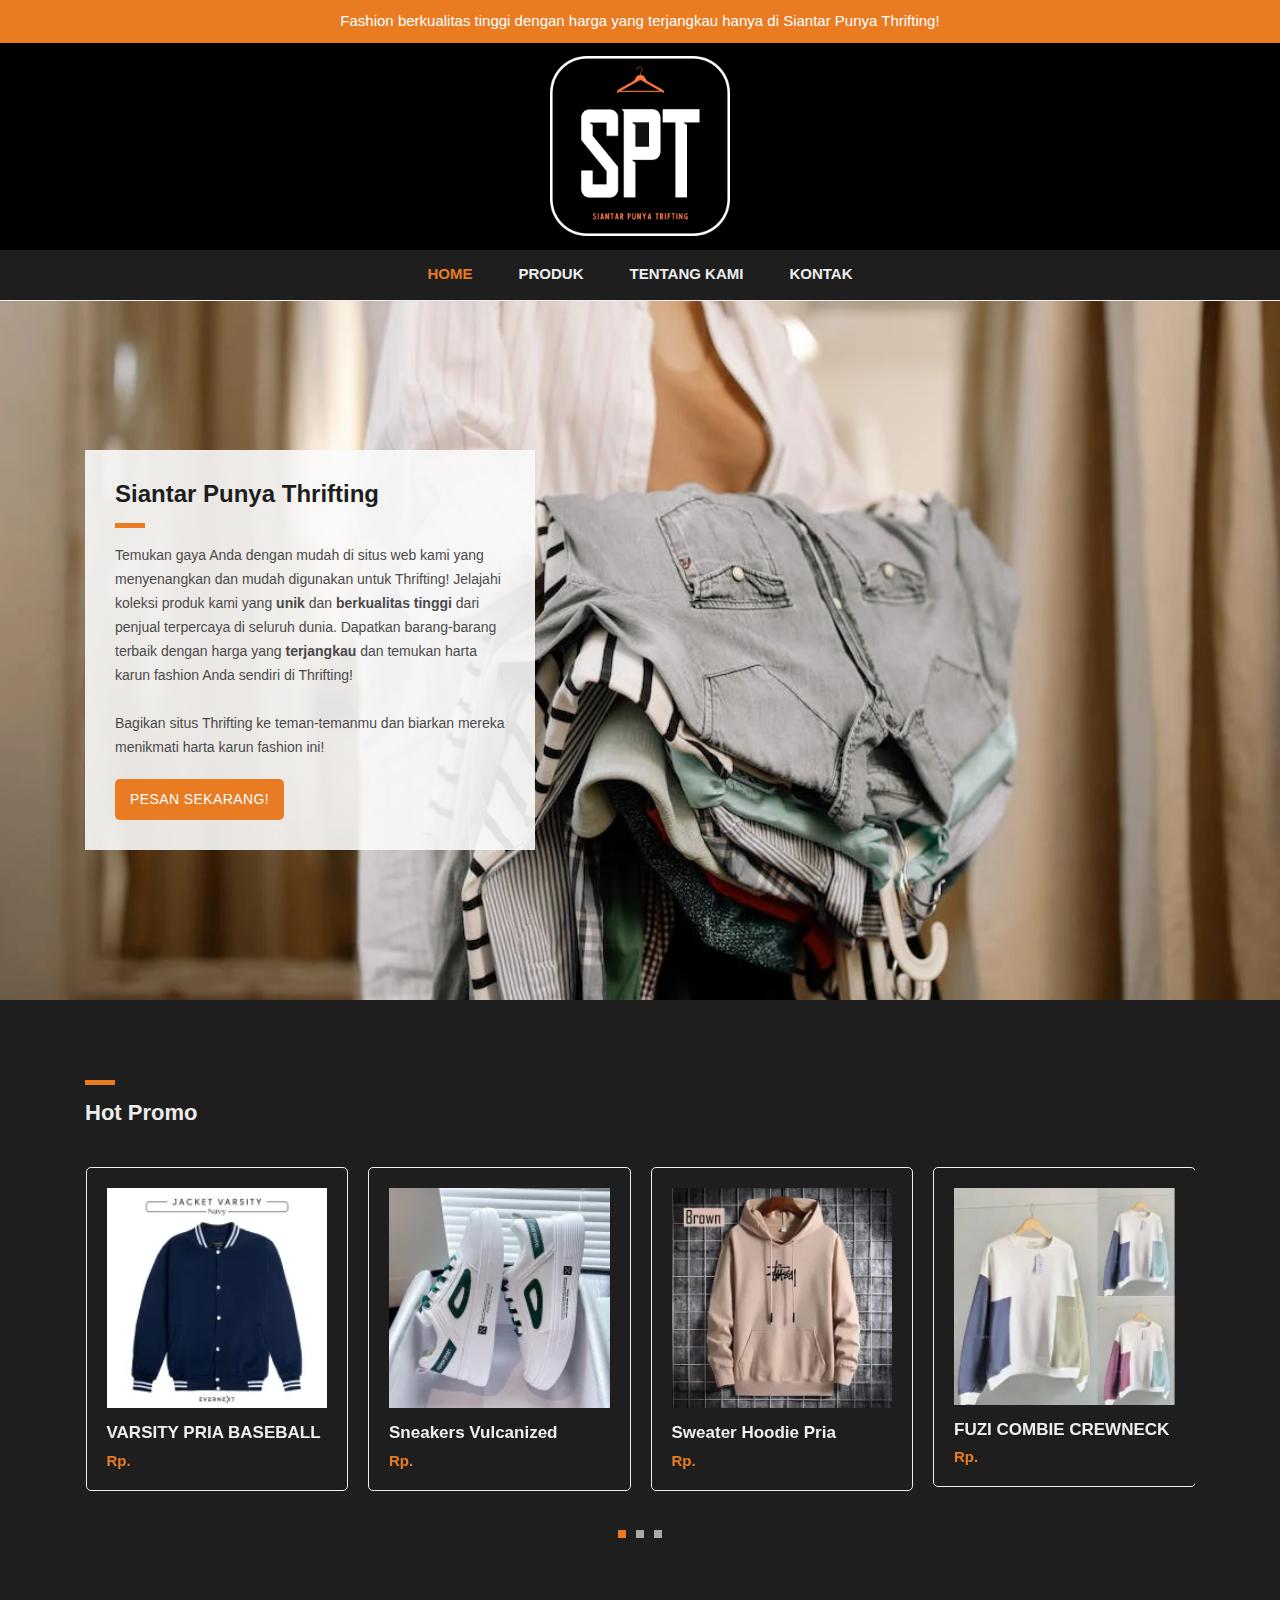
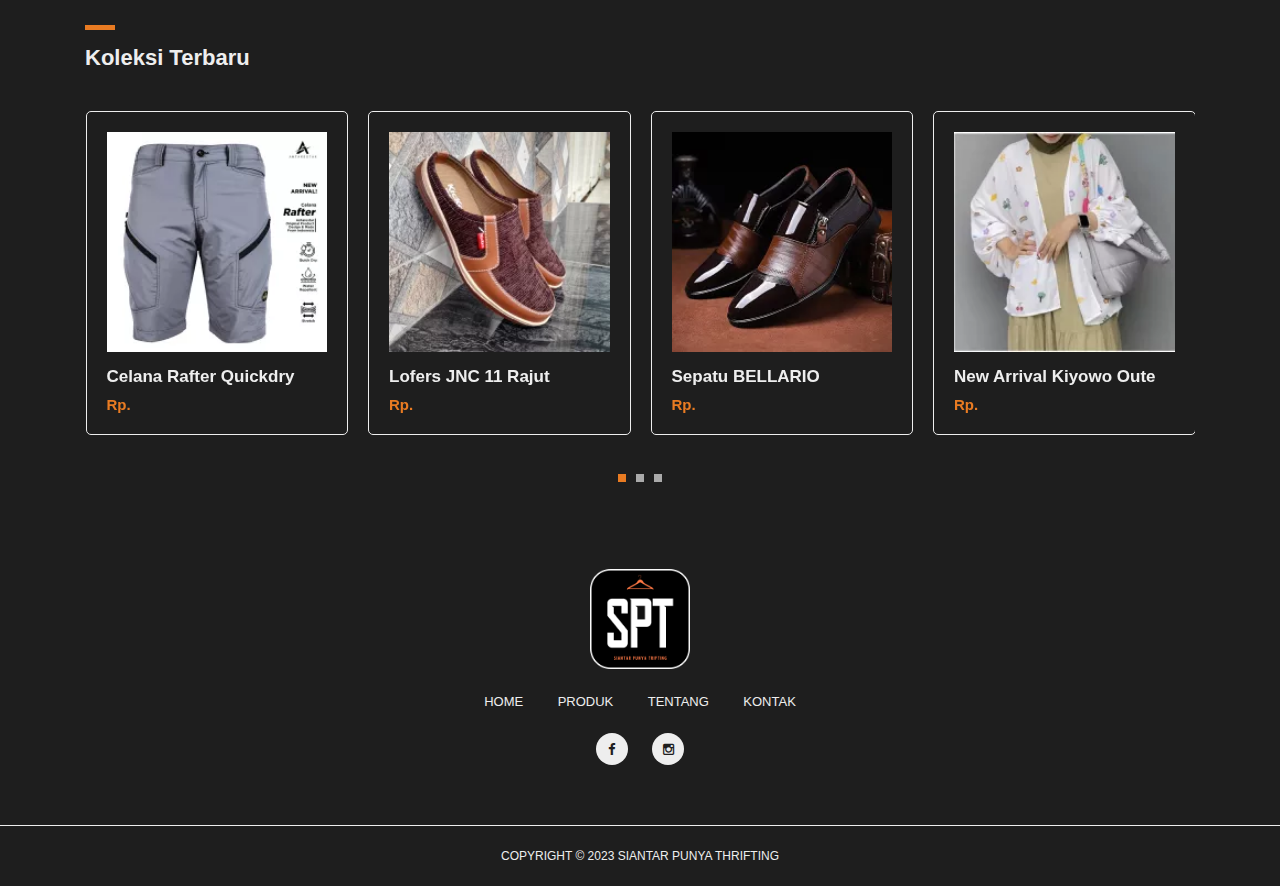
==== index.html @ 74b05324 "Add files via upload" ====
<!DOCTYPE html>
<html lang="en">

<head>

    <meta charset="utf-8">
    <meta name="viewport" content="width=device-width, initial-scale=1, shrink-to-fit=no">
    <meta name="description" content="">
    <meta name="author" content="">
    <link href="../../../fonts.googleapis.com/cssc743.css?family=Roboto:100,300,400,500,700" rel="stylesheet">

    <title>Siantar Punya Thrifting</title>

    <!-- Bootstrap core CSS -->
    <link href="vendor/bootstrap/css/bootstrap.min.css" rel="stylesheet">


    <!-- Additional CSS Files -->
    <link rel="stylesheet" href="assets/css/fontawesome.css">
    <link rel="stylesheet" href="assets/css/tooplate-main.css">
    <link rel="stylesheet" href="assets/css/owl.css">
<!--
Tooplate 2114 Pixie
https://www.tooplate.com/view/2114-pixie
-->
  </head>

  <body>
    
    <!-- Pre Header -->
    <div id="pre-header">
      <div class="container">
        <div class="row">
          <div class="col-md-12">
            <span>Fashion berkualitas tinggi dengan harga yang terjangkau hanya di Siantar Punya Thrifting!</span>
          </div>
        </div>
      </div>
    </div>

    <!-- Navigation -->

    <nav class="navbar navbar-expand-lg navbar-dark bg-dark static-top">
      <div class="container">
        <a class="navbar-brand" href="#"><img src="assets/images/SPT logo.webp" width="180" alt=""></a>
        <div>
          <br><br><br><br><br>
          <button class="navbar-toggler" type="button" data-toggle="collapse" data-target="#navbarResponsive" aria-controls="navbarResponsive" aria-expanded="false" aria-label="Toggle navigation">
            <span class="navbar-toggler-icon"></span>
          </button>
        </div>
        
        <div class="collapse navbar-collapse" id="navbarResponsive">
          <ul class="navbar-nav ml-auto">
            <li class="nav-item active">
              <a class="nav-link" href="index.html">Home
                <span class="sr-only">(current)</span>
              </a>
            </li>
            <li class="nav-item">
              <a class="nav-link" href="products.html">Produk</a>
            </li>
            <li class="nav-item">
              <a class="nav-link" href="about.html">Tentang Kami</a>
            </li>
            <li class="nav-item">
              <a class="nav-link" href="contact.html">Kontak</a>
            </li>
          </ul>
        </div>
      </div>
    </nav>

    <!-- Page Content -->
    <!-- Banner Starts Here -->
    <div class="banner">
      <div class="container">
        <div class="row">
          <div class="col-md-12">
            <div class="caption">
              <h2>Siantar Punya Thrifting</h2>
              <div class="line-dec"></div>
              <p>Temukan gaya Anda dengan mudah di situs web kami yang menyenangkan dan mudah digunakan untuk Thrifting! Jelajahi koleksi produk kami yang <b>unik</b> dan <b>berkualitas tinggi</b> dari penjual terpercaya di seluruh dunia. Dapatkan barang-barang terbaik dengan harga yang <b>terjangkau</b> dan temukan harta karun fashion Anda sendiri di Thrifting!
              <br><br>Bagikan situs Thrifting ke teman-temanmu dan biarkan mereka menikmati harta karun fashion ini!</p>
              <div class="main-button">
                <a href="#">Pesan Sekarang!</a>
              </div>
            </div>
          </div>
        </div>
      </div>
    </div>
    <!-- Banner Ends Here -->

    <!-- Hot promo Starts Here -->
    <div class="featured-items">
      <div class="container">
        <div class="row">
          <div class="col-md-12">
            <div class="section-heading">
              <div class="line-dec"></div>
              <h1>Hot Promo</h1>
            </div>
          </div>
          <div class="col-md-12">
            <div class="owl-carousel owl-theme">
              <a href="single-product.html">
                <div class="featured-item">
                  <img src="assets/images/product/pakaian pria/AKET VARSITY PRIA JAKET COWOK BASEBALL JAKET FLEECE.webp" alt="Item 1">
                  <h4>VARSITY PRIA BASEBALL</h4>
                  <h6>Rp.</h6>
                </div>
              </a>
              <a href="single-product.html">
                <div class="featured-item">
                  <img src="assets/images/product/sepatu/Shoes Sneakers Vulcanized Interesting.webp" alt="Item 2">
                  <h4>Sneakers Vulcanized</h4>
                  <h6>Rp.</h6>
                </div>
              </a>
              <a href="single-product.html">
                <div class="featured-item">
                  <img src="assets/images/product/pakaian pria/Sweater Hoodie Pria aesthetic.webp" alt="Item 3">
                  <h4>Sweater Hoodie Pria</h4>
                  <h6>Rp.</h6>
                </div>
              </a>
              <a href="single-product.html">
                <div class="featured-item">
                  <img src="assets/images/product/pakaian wanita/FUZI COMBIE CREWNECK OVERSIZE OBLONG SWEATER.webp" alt="Item 4">
                  <h4>FUZI COMBIE CREWNECK</h4>
                  <h6>Rp.</h6>
                </div>
              </a>
              <a href="single-product.html">
                <div class="featured-item">
                  <img src="assets/images/product/sepatu/SNEAKERS WANITA KOREA FASHION IMPORT SPORT SHOES CASUAL 9101.webp" alt="Item 5">
                  <h4>SPORT CASUAL 9101</h4>
                  <h6>Rp.</h6>
                </div>
              </a>
              <a href="single-product.html">
                <div class="featured-item">
                  <img src="assets/images/product/sepatu/Sneakers Pria Casual Fashion Terbaru Sport Running F-500.webp" alt="Item 6">
                  <h4>Sport Running F-500</h4>
                  <h6>Rp.</h6>
                </div>
              </a>
              <a href="single-product.html">
                <div class="featured-item">
                  <img src="assets/images/product/pakaian wanita/BAJU KAOS ATASAN WANITA DEWASA.webp" alt="Item 7">
                  <h4>KAOS ATASAN WANITA</h4>
                  <h6>Rp.</h6>
                </div>
              </a>
              <a href="single-product.html">
                <div class="featured-item">
                  <img src="assets/images/product/pakaian pria/SWEATER CREWNECK POLOS M-L-XL.webp" alt="Item 8">
                  <h4>SWEATER CREWNECK</h4>
                  <h6>Rp.</h6>
                </div>
              </a>
              <a href="single-product.html">
                <div class="featured-item">
                  <img src="assets/images/product/pakaian wanita/Kulot Crinkle Terbaru.webp" alt="Item 9">
                  <h4>Kulot Crinkle</h4>
                  <h6>Rp.</h6>
                </div>
              </a>
            </div>
          </div>

          <!-- Koleksi Terbaru Starts Here --> 
          <div class="col-md-12">
            <div class="section-heading">
              <div class="line-dec"></div>
              <h1>Koleksi Terbaru</h1>
            </div>
          </div>
          <div class="col-md-12">
            <div class="owl-carousel owl-theme">
              <a href="single-product.html">
                <div class="featured-item">
                  <img src="assets/images/product/pakaian pria/Celana Gunung Pendek Pria Wanita Celana Pendek Rafter Series Outdoor Quickdry.webp" alt="Item 1">
                  <h4>Celana Rafter Quickdry</h4>
                  <h6>Rp.</h6>
                </div>
              </a>
              <a href="single-product.html">
                <div class="featured-item">
                  <img src="assets/images/product/sepatu/Sepatu selop lofers JNC 11 Rajut.webp" alt="Item 2">
                  <h4>Lofers JNC 11 Rajut</h4>
                  <h6>Rp.</h6>
                </div>
              </a>
              <a href="single-product.html">
                <div class="featured-item">
                  <img src="assets/images/product/sepatu/Sepatu Pantofel Pria - Sepatu Resmi Pria Kekinian Sepatu BELLARIO.webp" alt="Item 3">
                  <h4>Sepatu BELLARIO</h4>
                  <h6>Rp.</h6>
                </div>
              </a>
              <a href="single-product.html">
                <div class="featured-item">
                  <img src="assets/images/product/pakaian wanita/New Arrival Kiyowo Outer.webp" alt="Item 4">
                  <h4>New Arrival Kiyowo Oute</h4>
                  <h6>Rp.</h6>
                </div>
              </a>
              <a href="single-product.html">
                <div class="featured-item">
                  <img src="assets/images/product/pakaian pria/STELAN PRIA 1 SET SWEATER DAN CELANA PRIA WILD.webp" alt="Item 5">
                  <h4>1 SET SWEATER DAN CELANA PRIA WILD</h4>
                  <h6>Rp.</h6>
                </div>
              </a>
              <a href="single-product.html">
                <div class="featured-item">
                  <img src="assets/images/product/pakaian wanita/kaos JUMBO baju atasan WULAN RABIT.webp" alt="Item 6">
                  <h4>Baju atasan WULAN RABIT</h4>
                  <h6>Rp.</h6>
                </div>
              </a>
              <a href="single-product.html">
                <div class="featured-item">
                  <img src="assets/images/product/pakaian wanita/KEMEJA POLOS KERAH RAYON TWILL ADEM.webp" alt="Item 7">
                  <h4>KEMEJA RAYON TWILL</h4>
                  <h6>Rp.</h6>
                </div>
              </a>
              <a href="single-product.html">
                <div class="featured-item">
                  <img src="assets/images/product/sepatu/REVELA MY-78 Casual Shoes.webp" alt="Item 8">
                  <h4>REVELA MY-78 Casual</h4>
                  <h6>Rp.</h6>
                </div>
              </a>
              <a href="single-product.html">
                <div class="featured-item">
                  <img src="assets/images/product/pakaian pria/Kemeja Kasual-Vintage-Kemeja Retro.webp" alt="Item 9">
                  <h4>Vintage-Kemeja Retro</h4>
                  <h6>Rp.</h6>
                </div>
              </a>
            </div>
          </div>
          <!-- Koleksi Terbaru Ends Here -->
        </div>
      </div>
    </div>
    
    
    <!-- Footer Starts Here -->
    <div class="footer">
      <div class="container">
        <div class="row">
          <div class="col-md-12">
            <div class="logo">
              <img src="assets/images/SPT logo.webp" width="100" alt="">
            </div>
          </div>
          <div class="col-md-12">
            <div class="footer-menu">
              <ul>
                <li><a href="index.html">Home</a></li>
                <li><a href="products.html">Produk</a></li>
                <li><a href="about.html">Tentang</a></li>
                <li><a href="contact.html">Kontak</a></li>
              </ul>
            </div>
          </div>
          <div class="col-md-12">
            <div class="social-icons">
              <ul>
                <li><a href="#"><i class="fa fa-facebook"></i></a></li>
                <li><a href="#"><i class="fa fa-instagram"></i></a></li>
              </ul>
            </div>
          </div>
        </div>
      </div>
    </div>
    <!-- Footer Ends Here -->


    <!-- Sub Footer Starts Here -->
    <div class="sub-footer">
      <div class="container">
        <div class="row">
          <div class="col-md-12">
            <div class="copyright-text">
              <p>Copyright &copy; 2023 Siantar Punya Thrifting</p>
            </div>
          </div>
        </div>
      </div>
    </div>
    <!-- Sub Footer Ends Here -->


    <!-- Bootstrap core JavaScript -->
    <script src="vendor/jquery/jquery.min.js"></script>
    <script src="vendor/bootstrap/js/bootstrap.bundle.min.js"></script>


    <!-- Additional Scripts -->
    <script src="assets/js/custom.js"></script>
    <script src="assets/js/owl.js"></script>


    <script language = "text/Javascript"> 
      cleared[0] = cleared[1] = cleared[2] = 0; //set a cleared flag for each field
      function clearField(t){                   //declaring the array outside of the
      if(! cleared[t.id]){                      // function makes it static and global
          cleared[t.id] = 1;  // you could use true and false, but that's more typing
          t.value='';         // with more chance of typos
          t.style.color='#fff';
          }
      }
    </script>


  </body>


<!-- Mirrored from indotaxpert.com/demo/pixie/index.html by HTTrack Website Copier/3.x [XR&CO'2014], Sun, 05 Mar 2023 13:15:51 GMT -->
</html>
---- assets/css/tooplate-main.css ----
/* 

Tooplate 2114 Pixie

https://www.tooplate.com/view/2114-pixie

*/

body {
	font-family: 'Roboto', sans-serif;
	transition: all 0.5s;
	background-color: #1e1e1e;
}
p {
	margin-bottom: 0px;
	font-size: 14px;
	color: #4a4a4a;
	line-height: 24px;
}
a {
	text-decoration: none!important;
}

.copyright-text {
	text-transform: uppercase;
}

.main-button a {
	background-color: #e97b22;
	border-radius: 5px;
	padding: 10px 15px;
	display: inline-block;
	color: #fff;
	font-size: 14px;
	text-transform: uppercase;
	font-weight: 300;
	letter-spacing: 0.4px;
	text-decoration: none;
	transition: all 0.5s;
}
.main-button a:hover {
	opacity: 0.7;
}
.section-heading {
	margin-top: 80px;
	margin-bottom: 40px;
}
.section-heading .line-dec {
	width: 30px;
	height: 5px;
	background-color: #e97b22;
}
.section-heading h1 {
	font-size: 22px;
	font-weight: 700;
	color: #eee;
	margin-top: 15px;
}

/* Pre Header Style */
#pre-header {
	background-color: #e97b22;
	text-align: center;
}
#pre-header span {
	color: #fff;
	font-size: 15px;
	padding: 10px 0px;
	display: inline-block;
}

/* Header Style */
.navbar .navbar-brand{
	text-align: center;
	width: 100%;
	position: relative;
}
.navbar-brand{
	margin: auto;
}
.bg-dark {
	background-color: rgb(0, 0, 0)!important;
	border-bottom: 1px solid rgb(0, 0, 0);
}
#navbarResponsive {
	z-index: 999;
	position: absolute;
	left: 50%;
	top: 102px;
	margin-top: 110px;
	transform: translateX(-50%);
}

.navbar-dark .navbar-nav .nav-item {
	margin: 0px 15px;
}
.navbar-dark .navbar-nav .nav-link {
	text-transform: uppercase;
	font-size: 15px;
	font-weight: 700;
	color: #eee;
	transition: all 0.5s;
}
.navbar-dark .navbar-nav .nav-link:hover,
.navbar-dark .navbar-nav .active>.nav-link,
.navbar-dark .navbar-nav .nav-link.active,
.navbar-dark .navbar-nav .nav-link.show,
.navbar-dark .navbar-nav .show>.nav-link {
	color: #e97b22;
	
}
.navbar:after {
	width: 100%;
	height: 1px;
	background-color: #eee;
	content: '';
	position: absolute;
	left: 0;
	bottom: -52px;
}
.navbar-dark .navbar-toggler-icon {
	background-image: none;
}
.navbar-toggler{
	margin-left: 1px;
}
.navbar-dark .navbar-toggler {
	border-color: #e97b22;
	background-color: #e97b22;	
	height: 50px;
	outline: none;
}
.navbar-dark .navbar-toggler-icon:after {
	content: '\f0c9';
	color: #FFF;
	font-size: 22px;
	line-height: 30px;
	font-family: 'FontAwesome';
}
/* Banner Style */
.banner {
	margin-top: 50px;
	background-image: url(../images/banner-thrifting2.webp);
	background-size: cover;
	background-repeat: no-repeat;
	padding: 150px 0px;
	background-position: center center;
}
.banner .caption {
	background-color: rgba(250,250,250,0.9);
	padding: 30px;
	max-width: 450px;
}
.banner .caption h2 {
	margin-top: 0px;
	margin-bottom: 15px;
	font-size: 24px;
	font-weight: 700;
	color: #1e1e1e;
}
.banner .caption .line-dec {
	width: 30px;
	height: 5px;
	background-color: #e97b22;
}
.banner .caption p {
	margin-top: 15px;
	margin-bottom: 20px;
}

/* Featured Style */
.featured-items {
	margin-bottom: 70px;
	background-color: #1e1e1e;
}
.featured-item {
	border-radius: 5px;
	border: 1px solid #eee;
	padding: 20px;
	transition: all 0.5s;
}
.featured-item:hover {	
	opacity: 0.9;
}
.featured-item img {
	width: 100%;
}
.featured-item h4 {
	font-size: 17px;
	font-weight: 700;
	color: #eee;
	margin-top: 15px;
	transition: all 0.5s;
}
.featured-item:hover h4 {
	color: #e97b22;
}
.featured-item h6 {
	color: #e97b22;
	font-size: 15px;
	font-weight: 700;
	margin-bottom: 0px;
}
.owl-theme .owl-dots {
	text-align: center;
	margin-top: 30px;
}
.owl-theme .owl-dots .owl-dot {
	outline: none;
}
.owl-theme .owl-dots .active span {
	background-color: #e97b22!important;
}
.owl-theme .owl-dots .owl-dot span {
	background-color: #aaa;
	width: 8px;
	height: 8px;
	display: inline-block;
	margin: 0px 5px;
	outline: none;
}


/* Footer Style */
.footer {
	text-align: center;
}
.footer ul {
	padding: 0px;
	margin: 0px;
}
.footer ul li {
	list-style: none;
	display: inline-block;
}
.footer .logo img {
	max-width: 100%;
	margin-top: 10px;
	margin-bottom: 20px;
}
.footer .footer-menu {
	margin-bottom: 20px;
}
.footer .footer-menu ul li {
	margin: 0px 15px;
}
.footer .footer-menu a {
	font-size: 13px;
	color: #eee;
	text-transform: uppercase;
	transition: all 0.5s;
}
.footer .footer-menu a:hover {
	color: #e97b22;
	text-decoration: none;
}
.footer .social-icons {
	margin-bottom: 60px;
}
.footer .social-icons ul li {
	margin: 0px 10px;
}
.footer .social-icons a {
	width: 32px;
	height: 32px;
	color: #1e1e1e;
	background-color: #eee;
	text-align: center;
	display: inline-block;
	line-height: 33px;
	border-radius: 50%;
	font-size: 13px;
	transition: all 0.5s;
}
.footer .social-icons a:hover {
	background-color: #e97b22;
}

/* Sub Footer Style */
.sub-footer {
	border-top: 1px solid #eee;
	text-align: center;
}
.sub-footer p {
	font-size: 12px;
	color: #eee;
	line-height: 60px;
}
.sub-footer a {
	color: #e97b22;
	text-decoration: none;
}

/* Featured Page Style */
.featured-page {
	margin-top: 130px;
	margin-bottom: 40px;
}
.featured-page .section-heading {
	margin-top: 0px;
	margin-bottom: 0px;
}
.featured-page #filters {
	margin-top: 15px;
	text-align: right;
}
.featured .featured-item {
	margin-bottom: 30px;
	text-decoration: none;
}
.featured .featured-item h4 {
	transition: all 0.5s;
}
.featured .featured-item:hover h4 {
	color: #e97b22;
}
#filter button {
	outline: none;
}
#filter .btn-primary.focus,
.btn-primary:focus {
	color: #e97b22!important;
	box-shadow: none!important;
}
#filters .btn-primary {
	color: #1e1e1e;
	border: none;
	font-size: 15px;
	font-weight: 700;
	background-color: transparent;
}
/* Isotope Transitions
------------------------------- */
.isotope,
.isotope .item {
  -webkit-transition-duration: 0.8s;
     -moz-transition-duration: 0.8s;
      -ms-transition-duration: 0.8s;
       -o-transition-duration: 0.8s;
          transition-duration: 0.8s;
}

.isotope {
  -webkit-transition-property: height, width;
     -moz-transition-property: height, width;
      -ms-transition-property: height, width;
       -o-transition-property: height, width;
          transition-property: height, width;
}

.isotope .item {
  -webkit-transition-property: -webkit-transform, opacity;
     -moz-transition-property:    -moz-transform, opacity;
      -ms-transition-property:     -ms-transform, opacity;
       -o-transition-property:         top, left, opacity;
          transition-property:         transform, opacity;
}

.page-navigation ul {
	text-align: center;
	border-top: 1px solid #eee;
	padding: 30px  0px 0px 0px;
	margin: 0px 0px 80px 0px;
}
.page-navigation ul li {
	display: inline-block;
}
.page-navigation ul li a {
	width: 40px;
	height: 40px;
	display: inline-block;
	text-align: center;
	line-height: 38px;
	border: 1px solid #eee;
	border-radius: 5px;
	font-weight: 700;
	color: #1e1e1e;
	font-size: 15px;
	text-decoration: none;
	transition: all 0.5s;
	color: #eee;
}
.page-navigation ul li a:hover,
.page-navigation ul li.current-page a {
	background-color: #e97b22;
	border-color: #e97b22;
	color: #fff;
}



/* Single Product Style */
.single-product .product-slider {
	padding: 20px;
	border: 1px solid #eee!important;
	border-radius: 5px;
}
.flexslider {
	border: none!important;
}
#carousel {
	margin-top: 20px;
}
#carousel .slides li {
	width: 150px!important;
}
.single-product .right-content h4 {
	font-size: 17px;
	font-weight: 700;
	margin-top: 0px;
}
.single-product .right-content h6 {
	color: #e97b22;
	font-size: 17px;
	font-weight: 700;
	margin-top: 10px;
}
.single-product .right-content p {
	margin-top: 20px;
	margin-bottom: 30px;
}
.single-product .right-content span {
	font-size: 14px;
	color: #e97b22;
	font-weight: 500;
	display: inline-block;
	margin-bottom: 15px;
}
.single-product .right-content label {
	font-size: 14px;
	color: #4a4a4a;
}
.single-product .right-content .quantity-text {
	margin-left: 10px;
	width: 44px;
	height: 44px;
	line-height: 42px;
	font-size: 14px;
	font-weight: 700;
	color: #4a4a4a;
	display: inline-block;
	text-align: center;
	outline: none;
	border: 1px solid #eee;
}
.single-product .right-content .button {
	margin-left: 15px;
	cursor: pointer;
	background-color: #e97b22;
	outline: none;
	border-radius: 5px;
	padding: 10px 15px;
	display: inline-block;
	color: #fff;
	font-size: 14px;
	text-transform: uppercase;
	font-weight: 300;
	letter-spacing: 0.4px;
	text-decoration: none;
	transition: all 0.5s;
	box-shadow: none;
	border: none;
}
.single-product .right-content .down-content span {
	margin-bottom: 0px;
	display: inline-block;
	margin-left: 8px;
	color: #aaa;
}
.single-product .right-content .down-content span a {
	color: #aaa;
	font-weight: 400;
	margin-left: 4px;
	transition: all 0.5s;
}
.single-product .right-content .down-content span a:hover {
	color: #e97b22;
}
.single-product .right-content .down-content span a:hover i {
	background-color: #e97b22;
}
.single-product .right-content .down-content span a i {
	transition: all 0.5s;
	background-color: #aaa;
	width: 26px;
	height: 26px;
	display: inline-block;
	text-align: center;
	line-height: 26px;
	border-radius: 50%;
	color: #fff;
	font-size: 12px;
	margin-right: 5px;
}
.single-product .right-content .down-content .categories {
	border-top: 1px solid #eee;
	margin-top: 30px;
	padding: 10px 0px;
}
.single-product .right-content .down-content .share {
	border-top: 1px solid #eee;
	padding: 10px 0px;
}
.single-product .right-content .down-content h6 {
	font-size: 14px;
	color: #4a4a4a;
	font-weight: 400;
}



/* About Us Style */
.about-page {
	margin-top: 50px;
    margin-bottom: 80px;
}
.about-page .right-content h4 {
	font-size: 17px;
	font-weight: 700;
	margin-top: 0px;
	margin-bottom: 20px;
	color: #e97b22;
}
.about-page .left-image img {
	max-width: 100%;
}
.about-page .right-content span {
	display: inline-block;
	margin-left: 8px;
}
.about-page .right-content span a i {
	transition: all 0.5s;
	background-color: #aaa;
	width: 26px;
	height: 26px;
	display: inline-block;
	text-align: center;
	line-height: 26px;
	border-radius: 50%;
	color: #fff;
	font-size: 12px;
	margin-right: 5px;
}
.right-content p{
	color: #eee;
}
.about-page .right-content .share {
	margin-top: 20px;
	border-top: 1px solid #e97b22;
	padding: 15px 0px;
	color: #eee;
}
.about-page .right-content h6 {
	font-size: 14px;
	color: #eee;
	font-weight: 400;
}
.about-page .right-content span a:hover i {
	background-color: #e97b22;
}




/* Contact Page Style */
.contact-page {
	margin-top: 50px;
    margin-bottom: 80px;
}
.contact-page .right-content input,
.contact-page .right-content textarea {
	border-radius: 0px;
	outline: none;
	box-shadow: none;
	font-size: 14px;
	margin-bottom: 30px;
}
.contact-page .right-content input {
	height: 44px;
	line-height: 44px;
}
.contact-page .right-content textarea {
	height: 200px;
	max-height: 280px;
}
.contact-page .right-content span {
	display: inline-block;
	margin-left: 8px;
}
.contact-page .right-content span a i {
	transition: all 0.5s;
	background-color: #aaa;
	width: 26px;
	height: 26px;
	display: inline-block;
	text-align: center;
	line-height: 26px;
	border-radius: 50%;
	color: #fff;
	font-size: 12px;
	margin-right: 5px;
}
.contact-page .right-content .share {
	margin-top: 30px;
	border-top: 1px solid #eee;
	padding: 15px 0px;
}
.contact-page .right-content h6 {
	font-size: 14px;
	color: #4a4a4a;
	font-weight: 400;
}
.contact-page .right-content span a:hover i {
	background-color: #e97b22;
}
.contact-page .right-content .button {
	cursor: pointer;
	background-color: #e97b22;
	outline: none;
	border-radius: 5px;
	padding: 10px 15px;
	display: inline-block;
	color: #fff;
	font-size: 14px;
	text-transform: uppercase;
	font-weight: 300;
	letter-spacing: 0.4px;
	text-decoration: none;
	transition: all 0.5s;
	box-shadow: none;
	border: none;
}






/* Responsive Style */
@media (max-width: 991px) {

	.banner {
		border-top: none;
		margin-top: 0px;
	}
	.navbar .navbar-brand {
		width: auto;
	}
	.navbar:after {
		display: none;
	}
	#navbarResponsive {
	    z-index: 99999;
	    position: absolute;
	    top: 96px;
	    width: 100%;
	    text-align: center;
		background-color: #1e1e1e;
	    box-shadow: 0px 10px 10px rgba(0,0,0,0.1);
	}
	.navbar-dark .navbar-nav .nav-item {
		border-bottom: 1px solid #eee;
	}
	.navbar-dark .navbar-nav .nav-item:last-child {
		border-bottom: none;
	}
	.navbar-dark .navbar-nav .nav-link {
		padding: 15px 0px;
	}
	.featured-page #filters {
		text-align: right;
	} 
	.single-product .right-content {
		margin-top: 30px;
	}
	.about-page .right-content {
		margin-top: 30px;
	}
	.contact-page .right-content {
		margin-top: 30px;
	}
	.contact-page .right-content .col-md-6,
	.contact-page .right-content .col-md-12 {
		padding: 0px;
	}
	.featured-page {
		margin-top: 80px;
	}
	.about-page,
	.contact-page {
		margin-top: 0px;
	}

}

@media (max-width: 767px) {

	.subscribe-form .main-content form input.button {
		margin-top: 20px;
	}
	.featured-page #filters {
		margin-top: 15px;
		text-align: left;
	} 

}
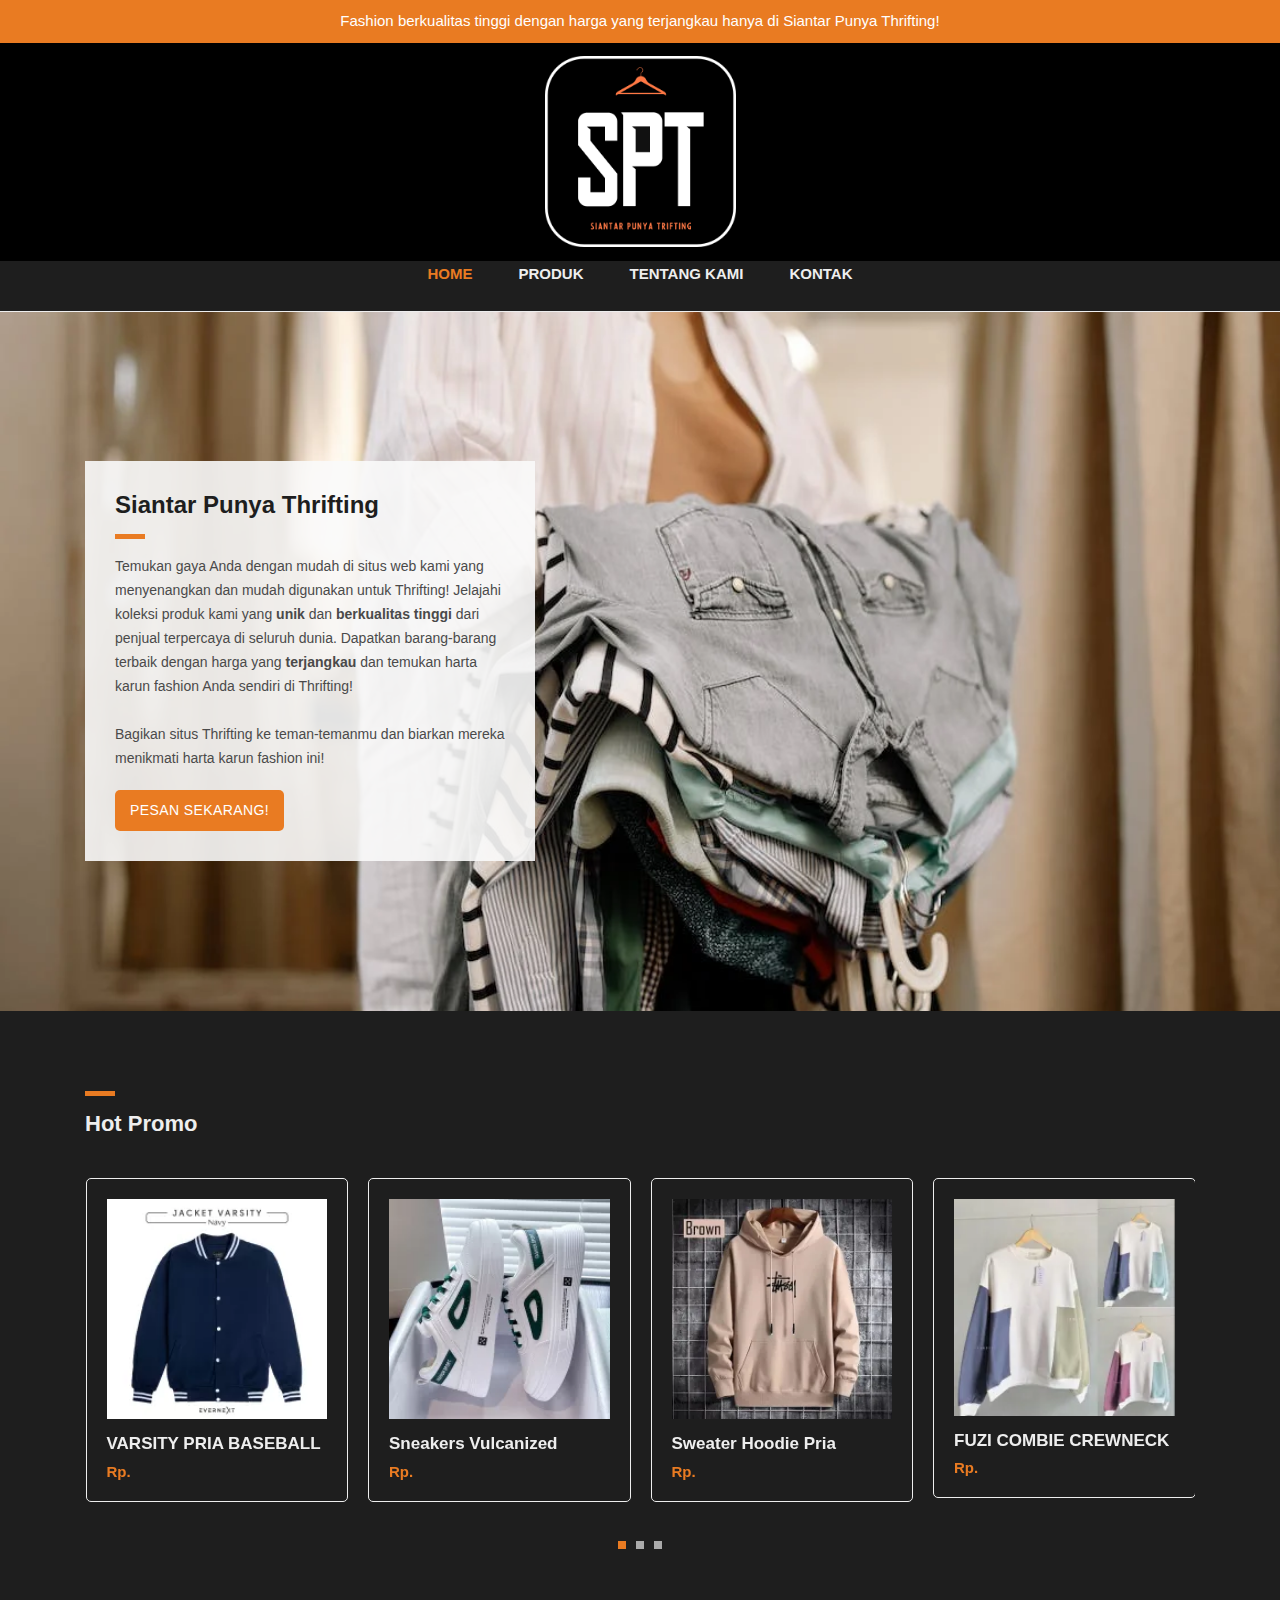
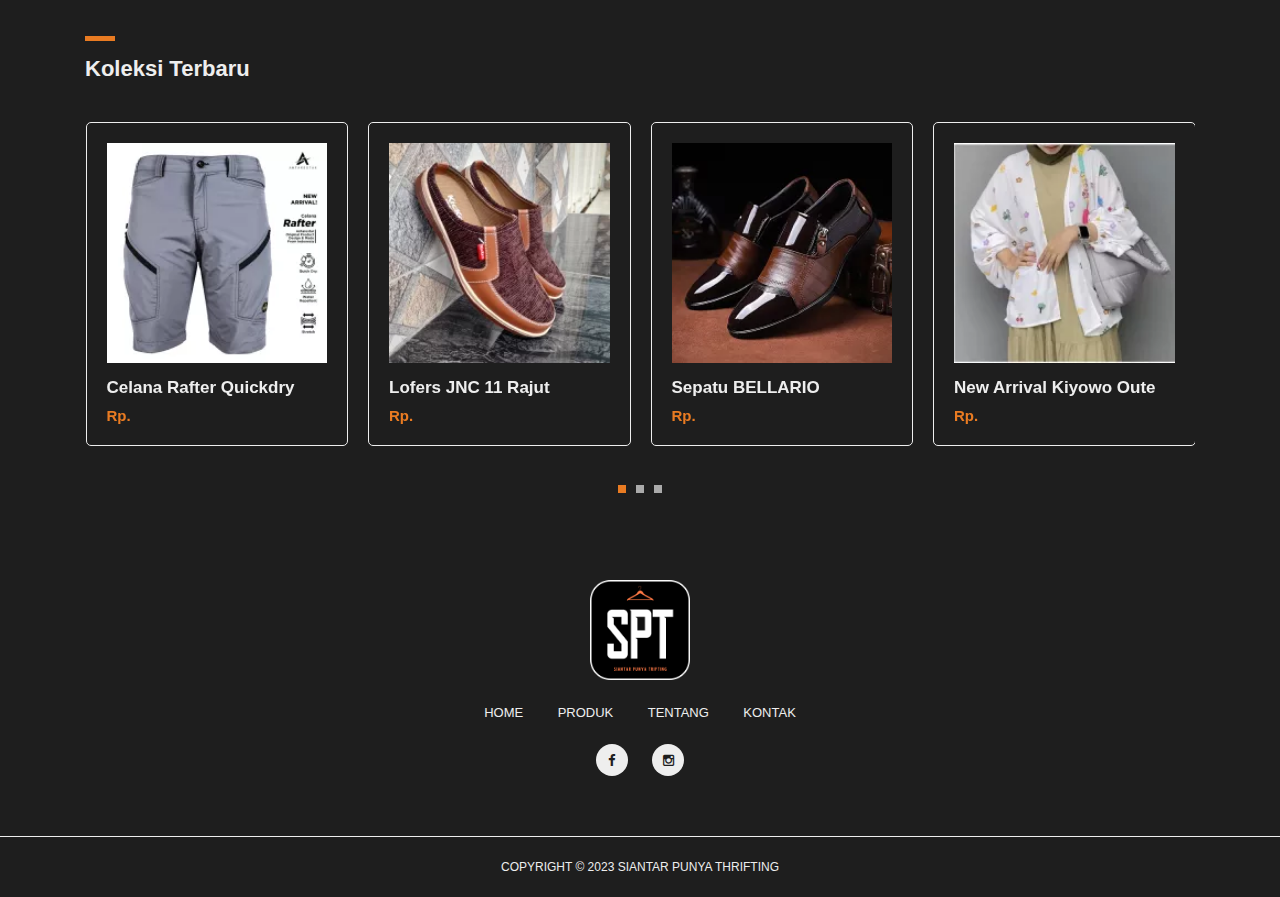
==== commit 9b5081c9: "Add files via upload" ====
--- a/index.html
+++ b/index.html
@@ -42,7 +42,7 @@
 
     <nav class="navbar navbar-expand-lg navbar-dark bg-dark static-top">
       <div class="container">
-        <a class="navbar-brand" href="#"><img src="assets/images/SPT logo.webp" width="180" alt=""></a>
+        <a class="navbar-brand" href="#"><img src="assets/images/SPT logo.webp" width="191" alt=""></a>
         <div>
           <br><br><br><br><br>
           <button class="navbar-toggler" type="button" data-toggle="collapse" data-target="#navbarResponsive" aria-controls="navbarResponsive" aria-expanded="false" aria-label="Toggle navigation">
--- a/assets/css/tooplate-main.css
+++ b/assets/css/tooplate-main.css
@@ -408,6 +408,7 @@
 	font-size: 17px;
 	font-weight: 700;
 	margin-top: 0px;
+	color: #eee;
 }
 .single-product .right-content h6 {
 	color: #e97b22;
@@ -428,7 +429,7 @@
 }
 .single-product .right-content label {
 	font-size: 14px;
-	color: #4a4a4a;
+	color: #eee;
 }
 .single-product .right-content .quantity-text {
 	margin-left: 10px;
@@ -505,6 +506,7 @@
 	font-size: 14px;
 	color: #4a4a4a;
 	font-weight: 400;
+	color: #eee;
 }
 
 
